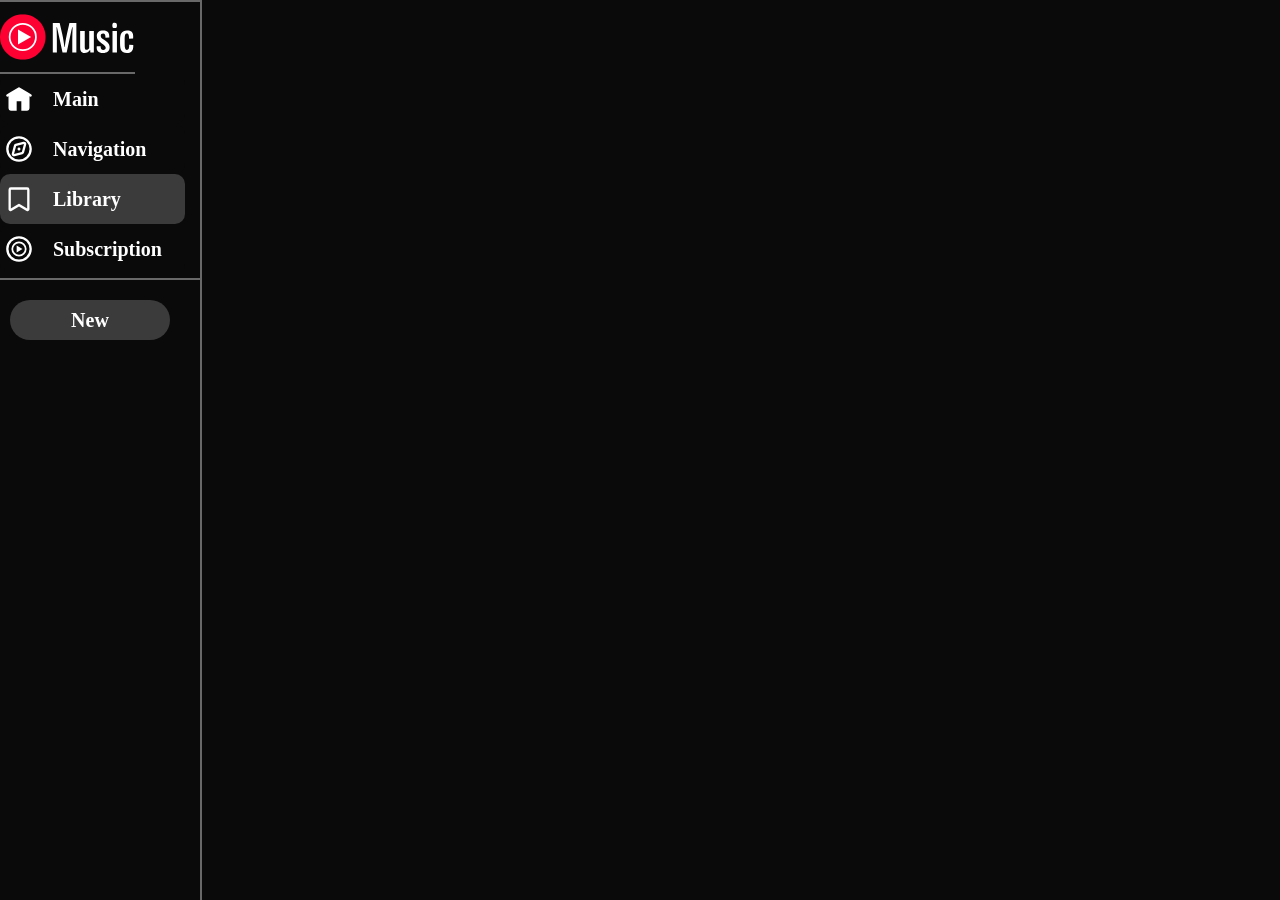
==== library.html @ 4aab46c6 "CHANGE FULL SITE" ====
<html lang="en">
<head>
    <meta charset="UTF-8">
    <meta name="viewport" content="width=device-width, initial-scale=1.0">
    <title>Document</title>
    <title>YT Music - Main</title>
    <link rel="stylesheet" href="style.css">
    <link rel="stylesheet" href="library.css">
</head>
<body>
    <div class="leftpanel">
        <img class="LOGO" alt="" src="on_platform_logo_dark.svg">
        <!--- Main --->
        <a href="index.html" class="unselected"> <!--Когда будешь делать другие страницы то поставь класс селектед только если это та страница на которой мы сейчас(Напривер щас мы на Main). Если нет то поставь класс unselected-->
            <svg class="icon_selected" viewBox="0 0 24 24" width="28" height="28"> <!-- Тут тоже, просто если не выбран то убираешь "_selected", если выбран то оставляешь "_selected"-->
                <!-- Original path -->
                <path 
                class="path-original" 
                d="m11.485 2.143-8 4.8-2 1.2a1 1 0 001.03 1.714L3 9.567V20a2 2 0 002 2h6v-7h2v7h6a2 2 0 002-2V9.567l.485.29a1 1 0 001.03-1.714l-2-1.2-8-4.8a1 1 0 00-1.03 0ZM5 8.366l7-4.2 7 4.2V20h-4v-5.5a1.5 1.5 0 00-1.5-1.5h-3A1.5 1.5 0 009 14.5V20H5V8.366Z" 
                ></path>
                <!-- Target path (morphed version) -->
                <path 
                class="path-target"
                d="m11.485 2.143-8 4.8-2 1.2a1 1 0 001.03 1.714L3 9.567V20a2 2 0 002 2h5v-8h4v8h5a2 2 0 002-2V9.567l.485.29a1 1 0 001.03-1.714l-2-1.2-8-4.8a1 1 0 00-1.03 0Z"
                ></path>
              </svg>
            <span class="BUTTONTITLE">Main</span>
        </a>
        <!--- Navigation --->
        <a href="navigation.html" class="unselected">
            <svg class="icon" viewBox="0 0 24 24" width="28" height="28">
                <!-- Original path -->
                <path 
                class="path-original" 
                d="M12 1C5.925 1 1 5.925 1 12s4.925 11 11 11 11-4.925 11-11S18.075 1 12 1Zm0 2a9 9 0 110 18.001A9 9 0 0112 3Zm3.73 2.775L9.028 7.604a2 2 0 00-1.405 1.412l-1.811 6.76a2 2 0 002.458 2.448l6.701-1.828a2 2 0 001.406-1.412l1.812-6.761a2.001 2.001 0 00-2.459-2.448ZM9.555 9.533l6.702-1.828-1.812 6.762-6.702 1.826 1.812-6.76Zm1.238 2.143a1.25 1.25 0 102.415.647 1.25 1.25 0 00-2.415-.647Z" 
                ></path>
                <!-- Target path (morphed version) -->
                <path 
                class="path-target"
                d="M12 1C5.925 1 1 5.925 1 12s4.925 11 11 11 11-4.925 11-11S18.075 1 12 1Zm4.962 5.997a1 1 0 01.261.967l-1.812 6.762a1 1 0 01-.703.706L8.007 17.26a1 1 0 01-1.23-1.224l1.812-6.762a1 1 0 01.703-.706l6.701-1.828a1 1 0 01.969.257Zm-6.411 4.614a1.5 1.5 0 002.199 1.69 1.503 1.503 0 00.7-.911 1.501 1.501 0 10-2.899-.779Z"
                ></path>
              </svg>
            <span class="BUTTONTITLE">Navigation</span>
        </a>
        <!--- Library --->
        <a href="library.html" class="selected">
            <svg class="icon" viewBox="0 0 24 24" width="28" height="28">
                <!-- Original path -->
                <path 
                class="path-original" 
                d="M19 2H5a2 2 0 00-2 2v16.887c0 1.266 1.382 2.048 2.469 1.399L12 18.366l6.531 3.919c1.087.652 2.469-.131 2.469-1.397V4a2 2 0 00-2-2ZM5 20.233V4h14v16.233l-6.485-3.89-.515-.309-.515.309L5 20.233Z" 
                ></path>
                <!-- Target path (morphed version) -->
                <path 
                class="path-target"
                d="M19 2H5a2 2 0 00-2 2v16.887c0 1.266 1.382 2.048 2.469 1.399L12 18.366l6.531 3.919c1.087.652 2.469-.131 2.469-1.397V4a2 2 0 00-2-2Z"
                ></path>
              </svg>
            <span class="BUTTONTITLE">Library</span>
        </a>
        <!--- Subscription --->
        <a href="subscription.html" class="unselected">
            <svg class="icon" viewBox="0 0 24 24" width="28" height="28">
                <!-- Original path -->
                <path 
                class="path-original" 
                d="M12 1C5.925 1 1 5.925 1 12s4.925 11 11 11 11-4.925 11-11S18.075 1 12 1Zm0 2a9 9 0 110 18.001A9 9 0 0112 3Zm0 2.5a6.5 6.5 0 100 13 6.5 6.5 0 000-13ZM12 7a5 5 0 110 10 5 5 0 010-10Zm3 5-5-3v6l5-3Z" 
                ></path>
                <!-- Target path (morphed version) -->
                <path 
                class="path-target"
                d="M12 1C5.925 1 1 5.925 1 12s4.925 11 11 11 11-4.925 11-11S18.075 1 12 1Zm0 3.5a7.5 7.5 0 110 15 7.5 7.5 0 010-15ZM12 6a6 6 0 100 12 6 6 0 000-12Zm-2 9V9l5 3-5 3Z"
                ></path>
              </svg>
            <span class="BUTTONTITLE">Subscription</span>
        </a>
        <p class="sigma"></p>
        <!--- "NEW" Ничего не делает, не трогай-->
        <a href="" class="BUTTONNEW">
            <span class="new">New</span>
        </a>
    </div>


    <script src="script.js"></script>
</body>
</html>
---- style.css ----
*{
    margin: 0;
    padding: 0;
}
body{
    background-color:#0a0a0a;
}
.leftpanel{
    position: fixed;
    width: 200px;
    height: 100vh;
    border-right: 2px solid dimgray;
    border-bottom: 2px solid dimgray;
    border-top: 2px solid dimgray;
    background-color:#0a0a0a;
}
.LOGO{
    width: 15vh;
    height: 50px;
    padding: 10px 0px;
    border-bottom: 2px solid dimgray;
}
.unselected{
    display: flex;
    align-items: center;
    text-decoration: none;
    padding: 0px 0px 0px 5px;
    background-color: #0a0a0a;
    width: 180px;
    height: 50px;
    border-radius: 10px;
}
.selected{
    display: flex;
    align-items: center;
    text-decoration: none;
    padding: 0px 0px 0px 5px;
    background-color: rgb(59, 59, 59);
    width: 180px;
    height: 50px;
    border-radius: 10px;
}
.unselected:hover{
    display: flex;
    align-items: center;
    text-decoration: none;
    padding: 0px 0px 0px 5px;
    background-color: dimgray;
    width: 180px;
    height: 50px;
    border-radius: 10px;
}
.leftpanel svg{
    display: block;
    fill: white
}
.icon .path-target{
    display: none;
}
.icon_selected .path-original{
    display: none;
}
.icon_selected .path-target{
    display: flex;
}
.leftpanel .BUTTONTITLE{
    font-weight: bold;
    font-size: 20px;
    color: white;
    padding: 0px 0px 0px 20px;
}
.leftpanel .new{
    font-weight: bold;
    font-size: 20px;
    color: white;
}
.sigma{
    border-bottom: 2px solid dimgray;
    margin: 4px 0px 0px 0px;
}
.BUTTONNEW{
    display: flex;
    justify-content: center;
    align-items: center;
    text-decoration: none;
    margin-left: 10px;
    margin-top: 20px;
    background-color: rgb(59, 59, 59);
    width: 160px;
    height: 40px;
    border-radius: 40px;
}
.BUTTONNEW:hover{
    display: flex;
    justify-content: center;
    align-items: center;
    text-decoration: none;
    margin-left: 10px;
    margin-top: 20px;
    background-color: dimgray;
    width: 160px;
    height: 40px;
    border-radius: 40px;
}
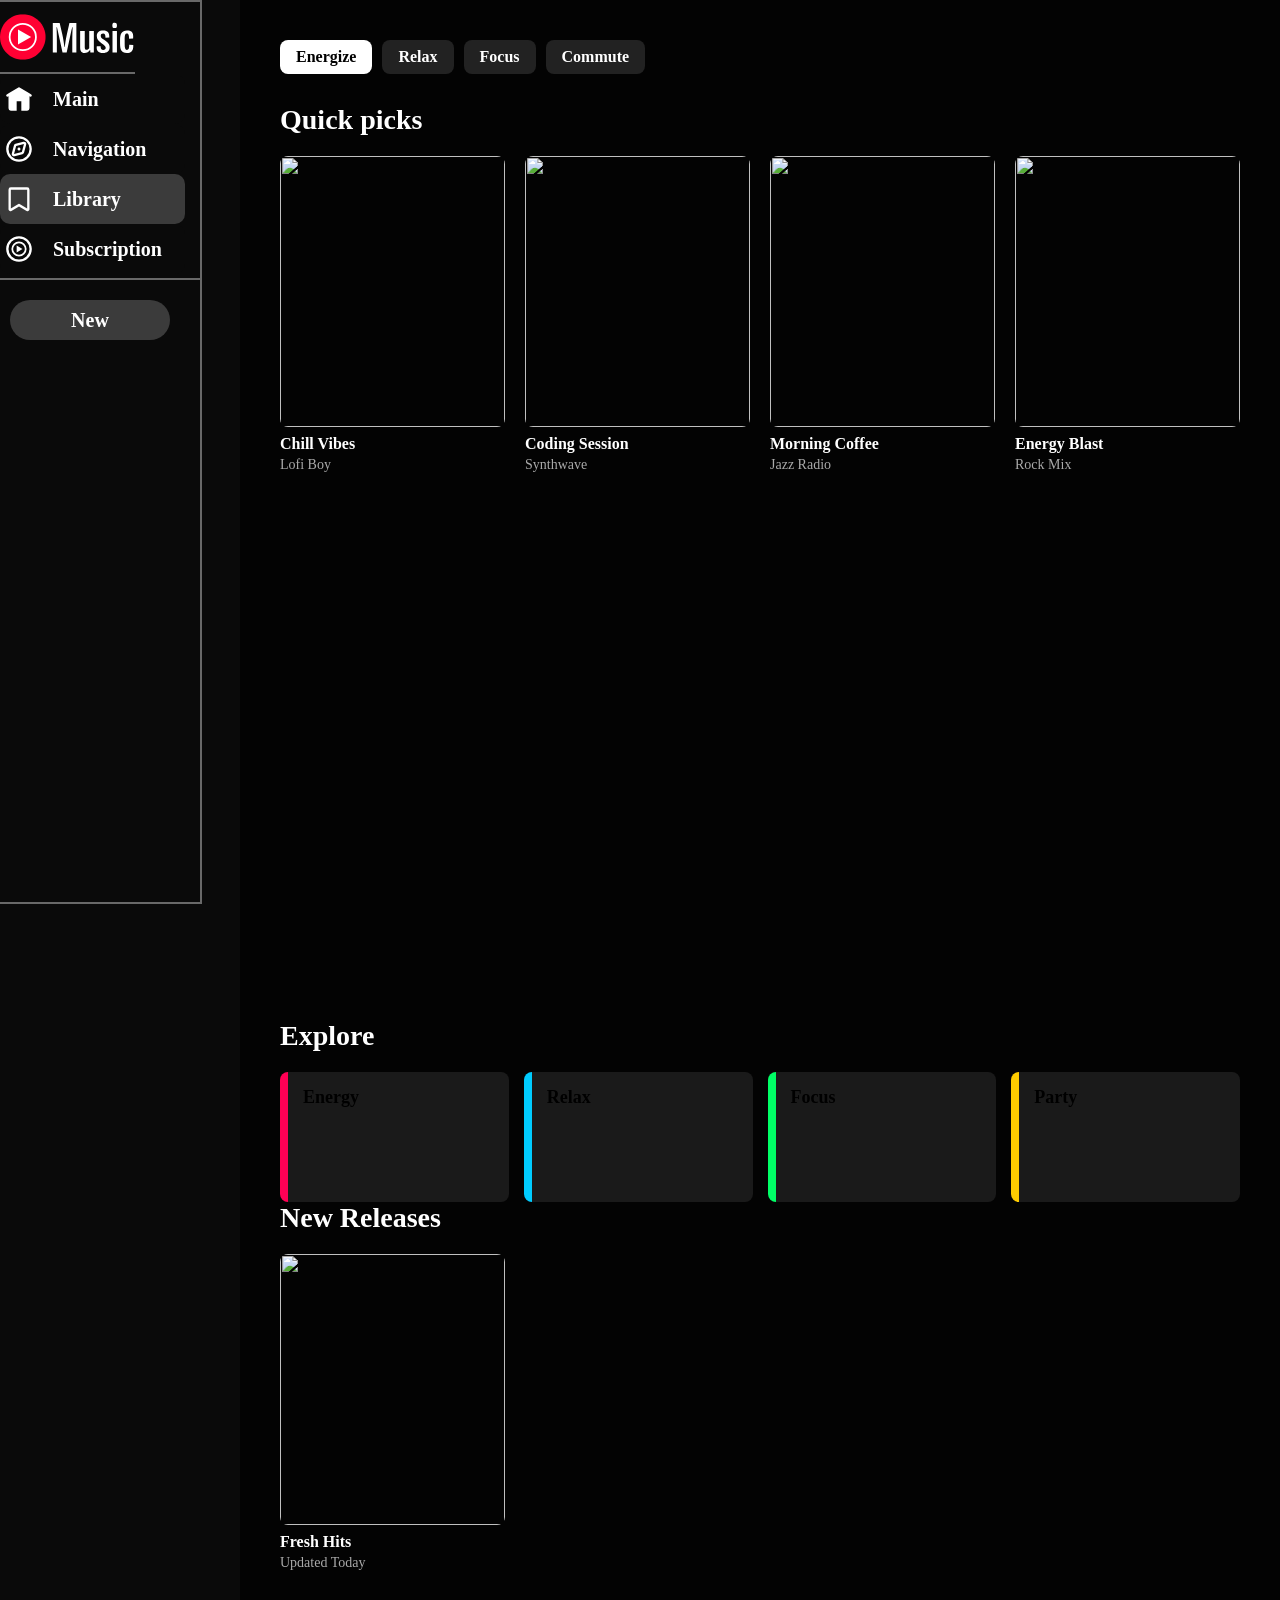
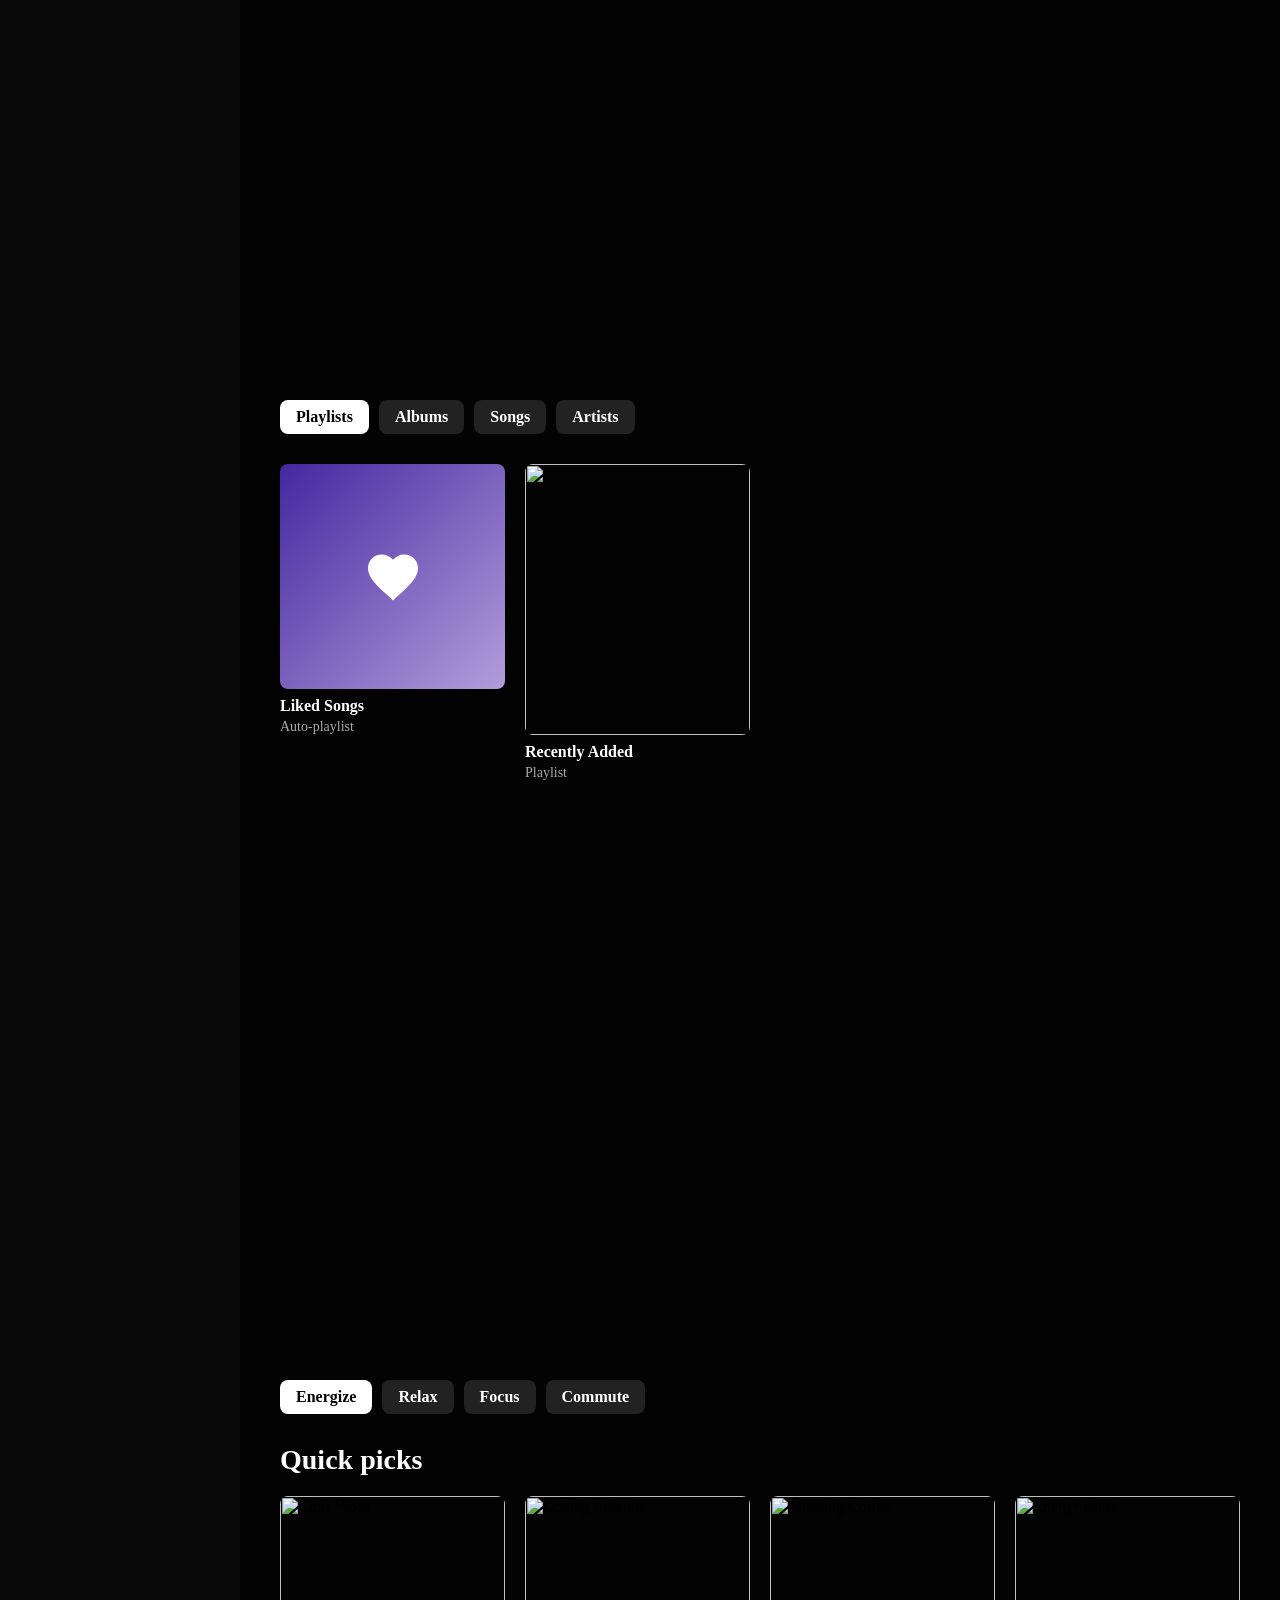
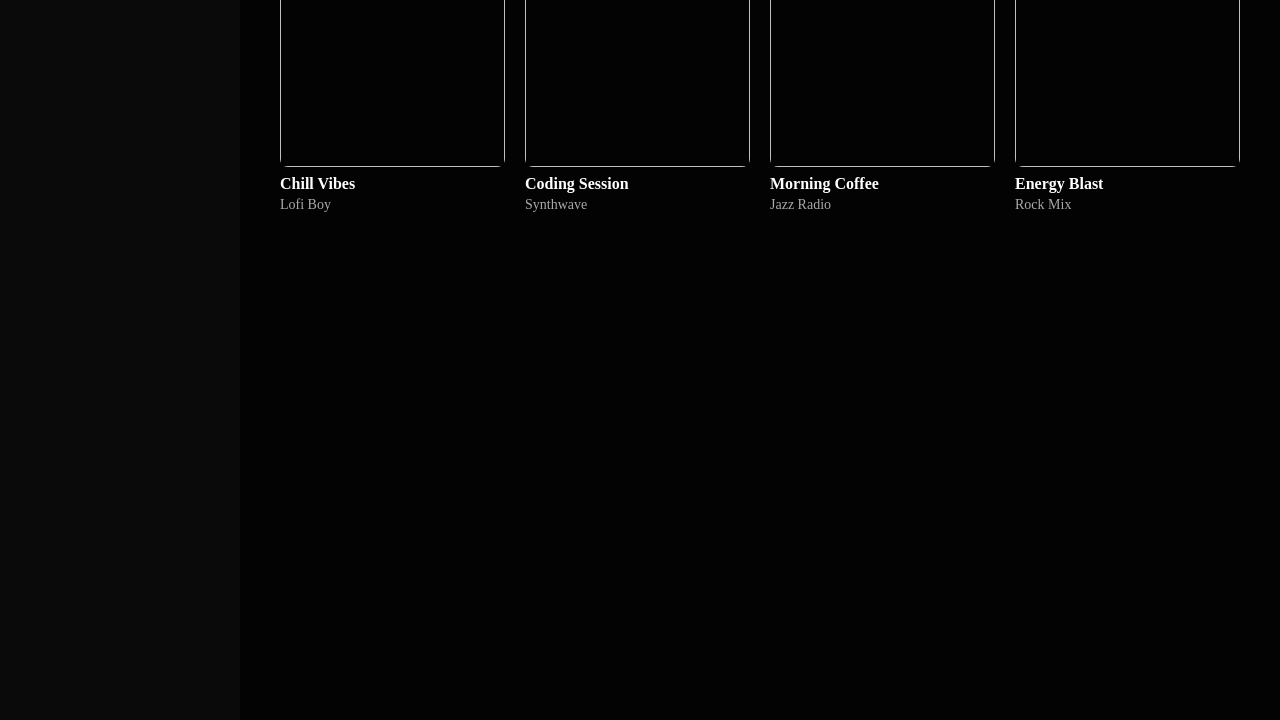
==== commit 3145cf68: "4" ====
--- a/library.html
+++ b/library.html
@@ -80,7 +80,119 @@
             <span class="new">New</span>
         </a>
     </div>
+<main class="main-content">
+        <div class="chips">
+            <span class="chip active">Energize</span>
+            <span class="chip">Relax</span>
+            <span class="chip">Focus</span>
+            <span class="chip">Commute</span>
+        </div>
 
+        <section class="section">
+            <h2>Quick picks</h2>
+            <div class="grid">
+                <div class="card">
+                    <img src="https://picsum.photos/seed/1/200/200" alt="">
+                    <p class="t-main">Chill Vibes</p>
+                    <p class="t-sub">Lofi Boy</p>
+                </div>
+                <div class="card">
+                    <img src="https://picsum.photos/seed/2/200/200" alt="">
+                    <p class="t-main">Coding Session</p>
+                    <p class="t-sub">Synthwave</p>
+                </div>
+                <div class="card">
+                    <img src="https://picsum.photos/seed/3/200/200" alt="">
+                    <p class="t-main">Morning Coffee</p>
+                    <p class="t-sub">Jazz Radio</p>
+                </div>
+                <div class="card">
+                    <img src="https://picsum.photos/seed/4/200/200" alt="">
+                    <p class="t-main">Energy Blast</p>
+                    <p class="t-sub">Rock Mix</p>
+                </div>
+            </div>
+        </section>
+    </main>
+    <main class="main-content">
+        <section class="section">
+            <h2>Explore</h2>
+            <div class="explore-grid">
+                <div class="ex-card" style="border-left: 8px solid #ff0055; background: #1a1a1a;">Energy</div>
+                <div class="ex-card" style="border-left: 8px solid #00ccff; background: #1a1a1a;">Relax</div>
+                <div class="ex-card" style="border-left: 8px solid #00ff66; background: #1a1a1a;">Focus</div>
+                <div class="ex-card" style="border-left: 8px solid #ffcc00; background: #1a1a1a;">Party</div>
+            </div>
+        </section>
+
+        <section class="section">
+            <h2>New Releases</h2>
+            <div class="grid">
+                <div class="card">
+                    <img src="https://picsum.photos/seed/new/200/200" alt="">
+                    <p class="t-main">Fresh Hits</p>
+                    <p class="t-sub">Updated Today</p>
+                </div>
+            </div>
+        </section>
+    </main>
+    <main class="main-content">
+        <div class="chips">
+            <span class="chip active">Playlists</span>
+            <span class="chip">Albums</span>
+            <span class="chip">Songs</span>
+            <span class="chip">Artists</span>
+        </div>
+
+        <div class="grid">
+            <div class="card">
+                <div class="liked-box">
+                    <svg viewBox="0 0 24 24" width="60" height="60" fill="white"><path d="M12 21.35l-1.45-1.32C5.4 15.36 2 12.28 2 8.5 2 5.42 4.42 3 7.5 3c1.74 0 3.41.81 4.5 2.09C13.09 3.81 14.76 3 16.5 3 19.58 3 22 5.42 22 8.5c0 3.78-3.4 6.86-8.55 11.54L12 21.35z"/></svg>
+                </div>
+                <p class="t-main">Liked Songs</p>
+                <p class="t-sub">Auto-playlist</p>
+            </div>
+            <div class="card">
+                <img src="https://picsum.photos/seed/lib/200/200" alt="">
+                <p class="t-main">Recently Added</p>
+                <p class="t-sub">Playlist</p>
+            </div>
+        </div>
+    </main>
+    <main class="main-content">
+        <div class="chips">
+            <span class="chip active">Energize</span>
+            <span class="chip">Relax</span>
+            <span class="chip">Focus</span>
+            <span class="chip">Commute</span>
+        </div>
+
+        <section class="section">
+            <h2>Quick picks</h2>
+            <div class="grid">
+                <div class="card">
+                    <img src="https://picsum.photos/seed/music1/200/200" alt="Chill Vibes">
+                    <p class="t-main">Chill Vibes</p>
+                    <p class="t-sub">Lofi Boy</p>
+                </div>
+                <div class="card">
+                    <img src="https://picsum.photos/seed/music2/200/200" alt="Coding Session">
+                    <p class="t-main">Coding Session</p>
+                    <p class="t-sub">Synthwave</p>
+                </div>
+                <div class="card">
+                    <img src="https://picsum.photos/seed/music3/200/200" alt="Morning Coffee">
+                    <p class="t-main">Morning Coffee</p>
+                    <p class="t-sub">Jazz Radio</p>
+                </div>
+                <div class="card">
+                    <img src="https://picsum.photos/seed/music4/200/200" alt="Energy Blast">
+                    <p class="t-main">Energy Blast</p>
+                    <p class="t-sub">Rock Mix</p>
+                </div>
+            </div>
+        </section>
+    </main> 
 
     <script src="script.js"></script>
 </body>
--- a/style.css
+++ b/style.css
@@ -101,4 +101,4 @@
     width: 160px;
     height: 40px;
     border-radius: 40px;
-}+}
--- a/library.css
+++ b/library.css
@@ -0,0 +1,29 @@
+.main-content {
+    margin-left: 240px; /* Отступ от боковой панели */
+    padding: 40px;
+    background-color: #030303;
+    min-height: 100vh;
+}
+
+h2 { font-size: 28px; margin-bottom: 20px; color: white; }
+
+/* Сетка карточек */
+.grid { display: grid; grid-template-columns: repeat(auto-fill, minmax(180px, 1fr)); gap: 20px; }
+.card img, .liked-box { width: 100%; aspect-ratio: 1/1; border-radius: 8px; margin-bottom: 8px; }
+.liked-box { background: linear-gradient(135deg, #4527a0, #b39ddb); display: flex; align-items: center; justify-content: center; }
+
+.t-main { font-weight: bold; color: white; margin-bottom: 4px; }
+.t-sub { color: #aaa; font-size: 14px; }
+
+/* Кнопки-фильтры */
+.chips { display: flex; gap: 10px; margin-bottom: 30px; }
+.chip { background: #222; color: white; padding: 8px 16px; border-radius: 8px; cursor: pointer; font-weight: bold; }
+.chip.active { background: white; color: black; }
+
+/* Навигация и Подписки */
+.explore-grid { display: grid; grid-template-columns: repeat(auto-fill, minmax(200px, 1fr)); gap: 15px; }
+.ex-card { height: 100px; padding: 15px; border-radius: 8px; font-size: 18px; font-weight: bold; }
+.sub-item { display: flex; align-items: center; padding: 10px; background: #111; border-radius: 12px; margin-bottom: 10px; }
+.avatar { width: 50px; height: 50px; border-radius: 50%; margin-right: 15px; }
+.sub-info { flex-grow: 1; }
+.sub-btn { background: transparent; border: 1px solid #444; color: white; padding: 6px 15px; border-radius: 20px; cursor: pointer; }
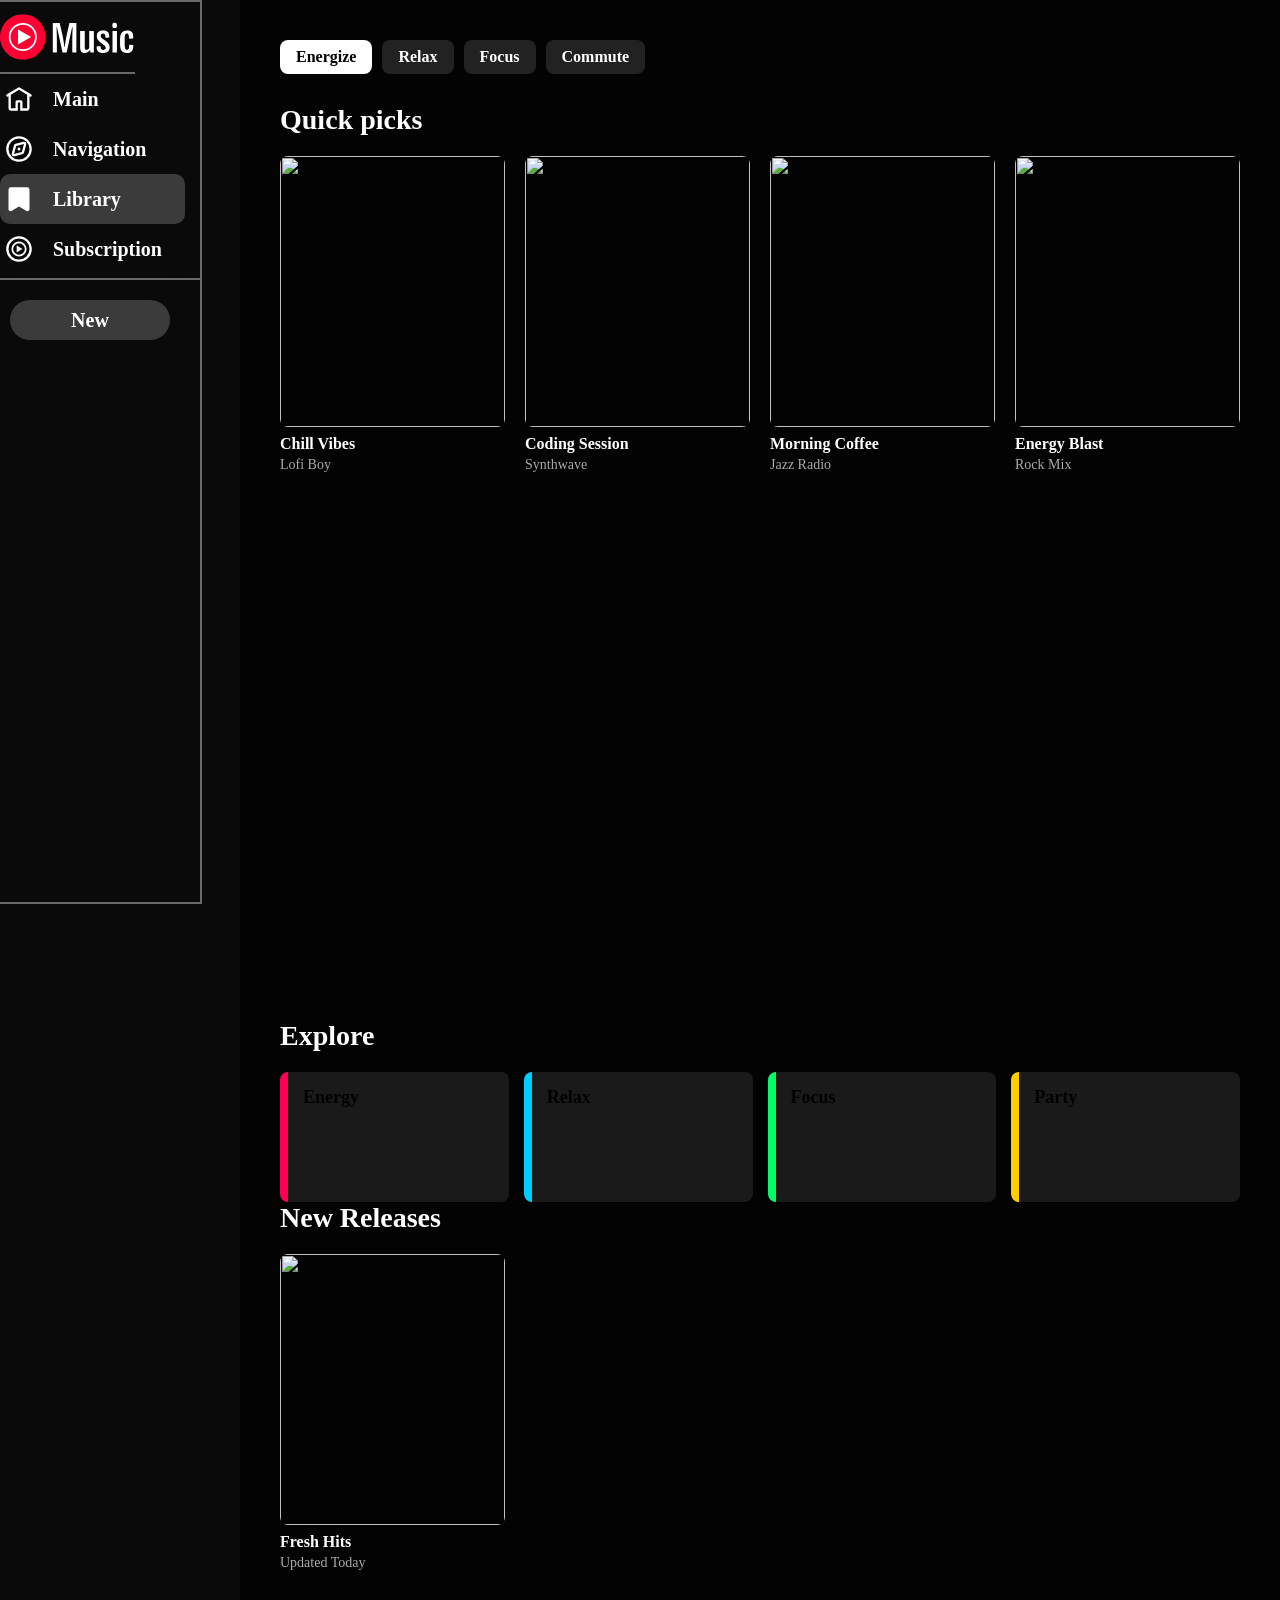
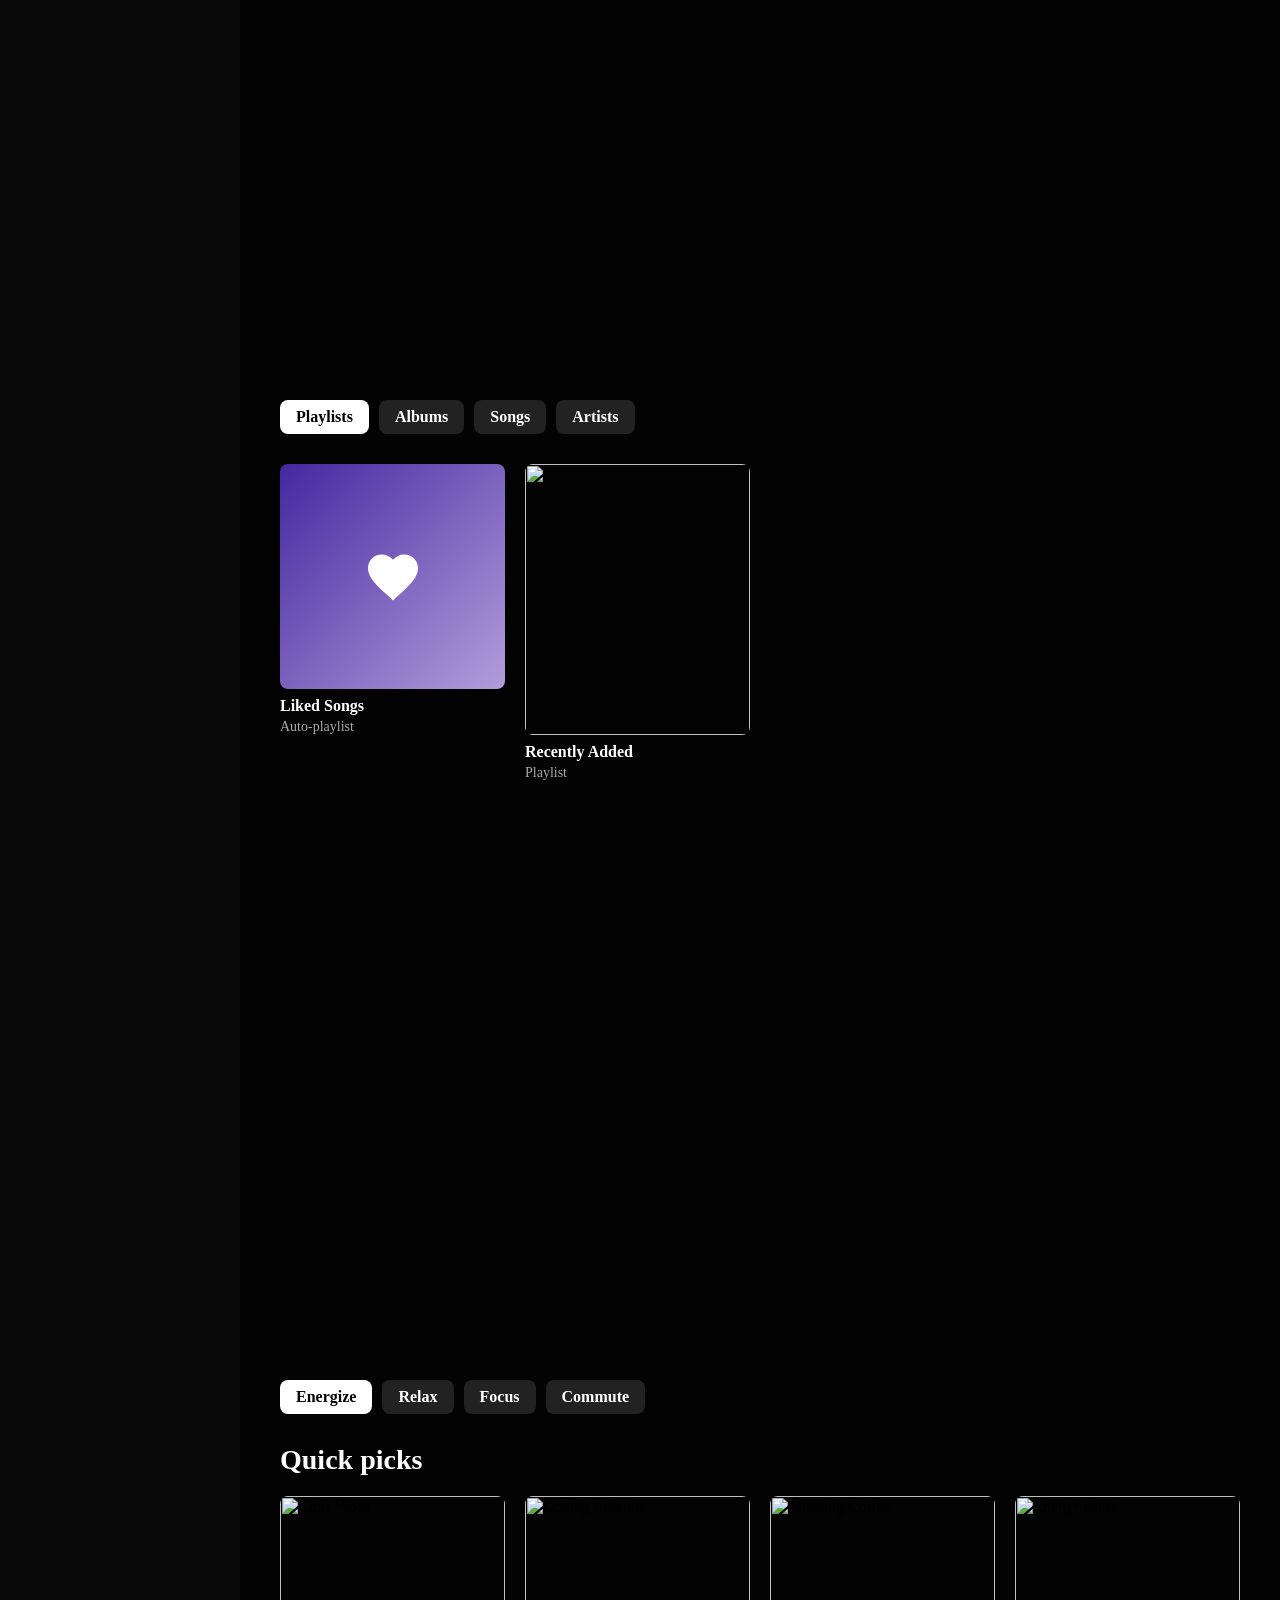
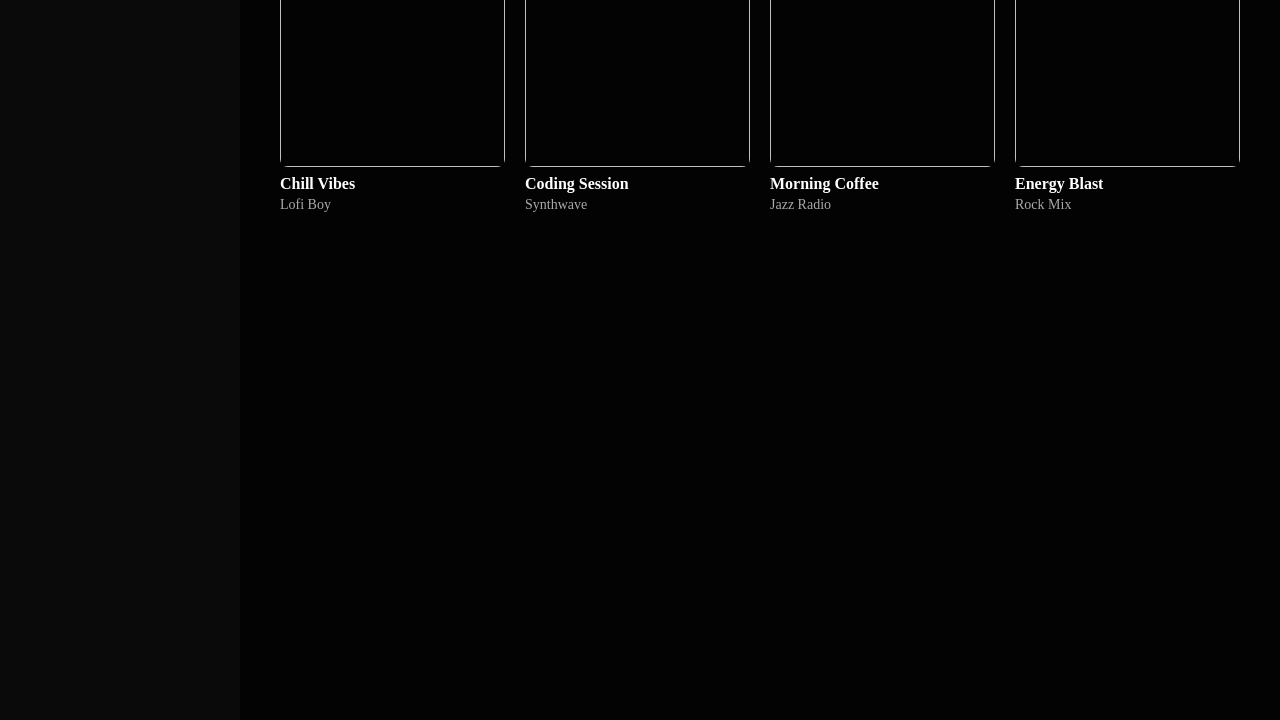
==== commit 0b672233: "Final" ====
--- a/library.html
+++ b/library.html
@@ -12,7 +12,7 @@
         <img class="LOGO" alt="" src="on_platform_logo_dark.svg">
         <!--- Main --->
         <a href="index.html" class="unselected"> <!--Когда будешь делать другие страницы то поставь класс селектед только если это та страница на которой мы сейчас(Напривер щас мы на Main). Если нет то поставь класс unselected-->
-            <svg class="icon_selected" viewBox="0 0 24 24" width="28" height="28"> <!-- Тут тоже, просто если не выбран то убираешь "_selected", если выбран то оставляешь "_selected"-->
+            <svg class="icon" viewBox="0 0 24 24" width="28" height="28"> <!-- Тут тоже, просто если не выбран то убираешь "_selected", если выбран то оставляешь "_selected"-->
                 <!-- Original path -->
                 <path 
                 class="path-original" 
@@ -44,7 +44,7 @@
         </a>
         <!--- Library --->
         <a href="library.html" class="selected">
-            <svg class="icon" viewBox="0 0 24 24" width="28" height="28">
+            <svg class="icon_selected" viewBox="0 0 24 24" width="28" height="28">
                 <!-- Original path -->
                 <path 
                 class="path-original" 
@@ -80,7 +80,7 @@
             <span class="new">New</span>
         </a>
     </div>
-<main class="main-content">
+    <main class="main-content">
         <div class="chips">
             <span class="chip active">Energize</span>
             <span class="chip">Relax</span>
--- a/library.css
+++ b/library.css
@@ -4,22 +4,17 @@
     background-color: #030303;
     min-height: 100vh;
 }
-
 h2 { font-size: 28px; margin-bottom: 20px; color: white; }
-
 /* Сетка карточек */
 .grid { display: grid; grid-template-columns: repeat(auto-fill, minmax(180px, 1fr)); gap: 20px; }
 .card img, .liked-box { width: 100%; aspect-ratio: 1/1; border-radius: 8px; margin-bottom: 8px; }
 .liked-box { background: linear-gradient(135deg, #4527a0, #b39ddb); display: flex; align-items: center; justify-content: center; }
-
 .t-main { font-weight: bold; color: white; margin-bottom: 4px; }
 .t-sub { color: #aaa; font-size: 14px; }
-
 /* Кнопки-фильтры */
 .chips { display: flex; gap: 10px; margin-bottom: 30px; }
 .chip { background: #222; color: white; padding: 8px 16px; border-radius: 8px; cursor: pointer; font-weight: bold; }
 .chip.active { background: white; color: black; }
-
 /* Навигация и Подписки */
 .explore-grid { display: grid; grid-template-columns: repeat(auto-fill, minmax(200px, 1fr)); gap: 15px; }
 .ex-card { height: 100px; padding: 15px; border-radius: 8px; font-size: 18px; font-weight: bold; }
